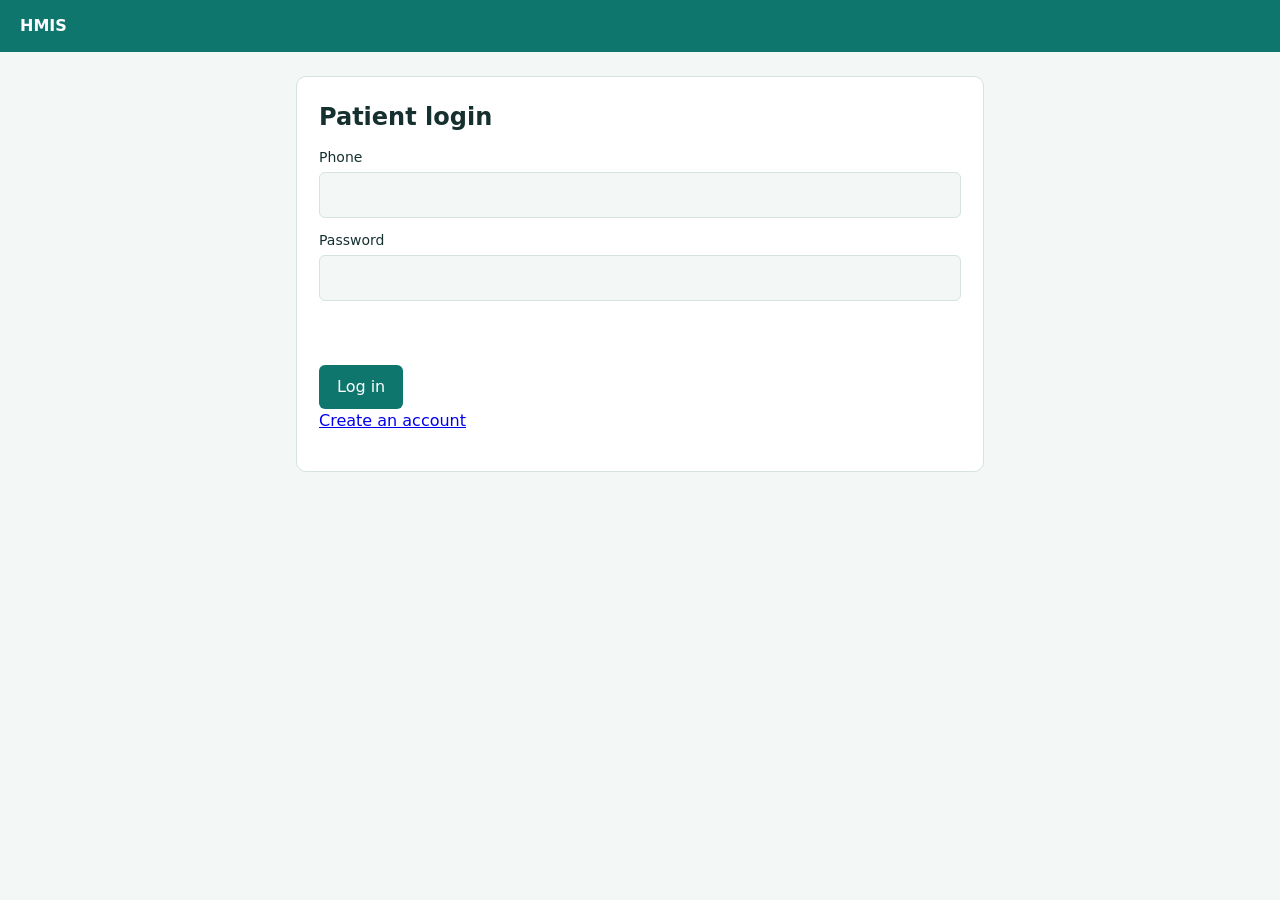
==== pages/appointment.html @ 529f3cb8 "Initial HMIS prototype" ====
<!DOCTYPE html><html lang="en"><head><meta charset="utf-8"><meta name="viewport" content="width=device-width,initial-scale=1"><title>HMIS</title><link rel="stylesheet" href="../style.css"><script src="../script.js"></script></head><body><header></header><main><script>guard()</script><div class="card"><h1>Book appointment</h1><form onsubmit="book(event)"><label>Department</label><select name="dept"><option>General</option><option>Cardiology</option><option>Orthopedics</option><option>Pediatrics</option></select><label>Date</label><input name="date" type="date" required><label>Time</label><select name="time"><option>10:00</option><option>11:00</option><option>14:00</option><option>16:00</option></select><button>Book appointment</button></form></div></main></body></html>
---- style.css ----
:root{--bg:#f3f7f6;--card:#fff;--ink:#16302f;--mute:#5d7574;--pri:#0f766e;--pri2:#0b5a54;--line:#d5e2e0;--ok:#2f855a}
@media(prefers-color-scheme:dark){:root{--bg:#0f1c1b;--card:#172a29;--ink:#e6f2f0;--mute:#9db8b5;--line:#2a4341;--pri:#2dd4bf;--pri2:#5eead4}}
*{box-sizing:border-box}
body{margin:0;font:16px/1.5 "Segoe UI",system-ui,sans-serif;background:var(--bg);color:var(--ink)}
header{background:var(--pri);color:#fff;padding:14px 20px;display:flex;justify-content:space-between;align-items:center}
header a{color:#fff;text-decoration:none;margin-left:14px;font-size:14px}
main{max-width:720px;margin:24px auto;padding:0 16px}
.card{background:var(--card);border:1px solid var(--line);border-radius:10px;padding:22px;margin-bottom:16px}
h1{font-size:24px;margin:0 0 6px}h2{font-size:18px;margin:0 0 10px}
p.m{color:var(--mute);margin:0 0 16px}
label{display:block;font-size:14px;margin:12px 0 4px}
input,select,textarea{width:100%;padding:10px;border:1px solid var(--line);border-radius:6px;background:var(--bg);color:var(--ink);font:inherit}
button,.btn{display:inline-block;background:var(--pri);color:#fff;border:0;border-radius:6px;padding:10px 18px;margin-top:16px;font:inherit;cursor:pointer;text-decoration:none}
button:hover,.btn:hover{background:var(--pri2)}
:focus-visible{outline:3px solid #f59e0b;outline-offset:2px}
.grid{display:grid;grid-template-columns:repeat(auto-fit,minmax(200px,1fr));gap:12px}
.grid a.card{color:inherit;text-decoration:none;margin:0}
table{width:100%;border-collapse:collapse}td,th{padding:8px;border-bottom:1px solid var(--line);text-align:left}
.err{color:#c53030;font-size:14px;min-height:20px}.ok{color:var(--ok)}
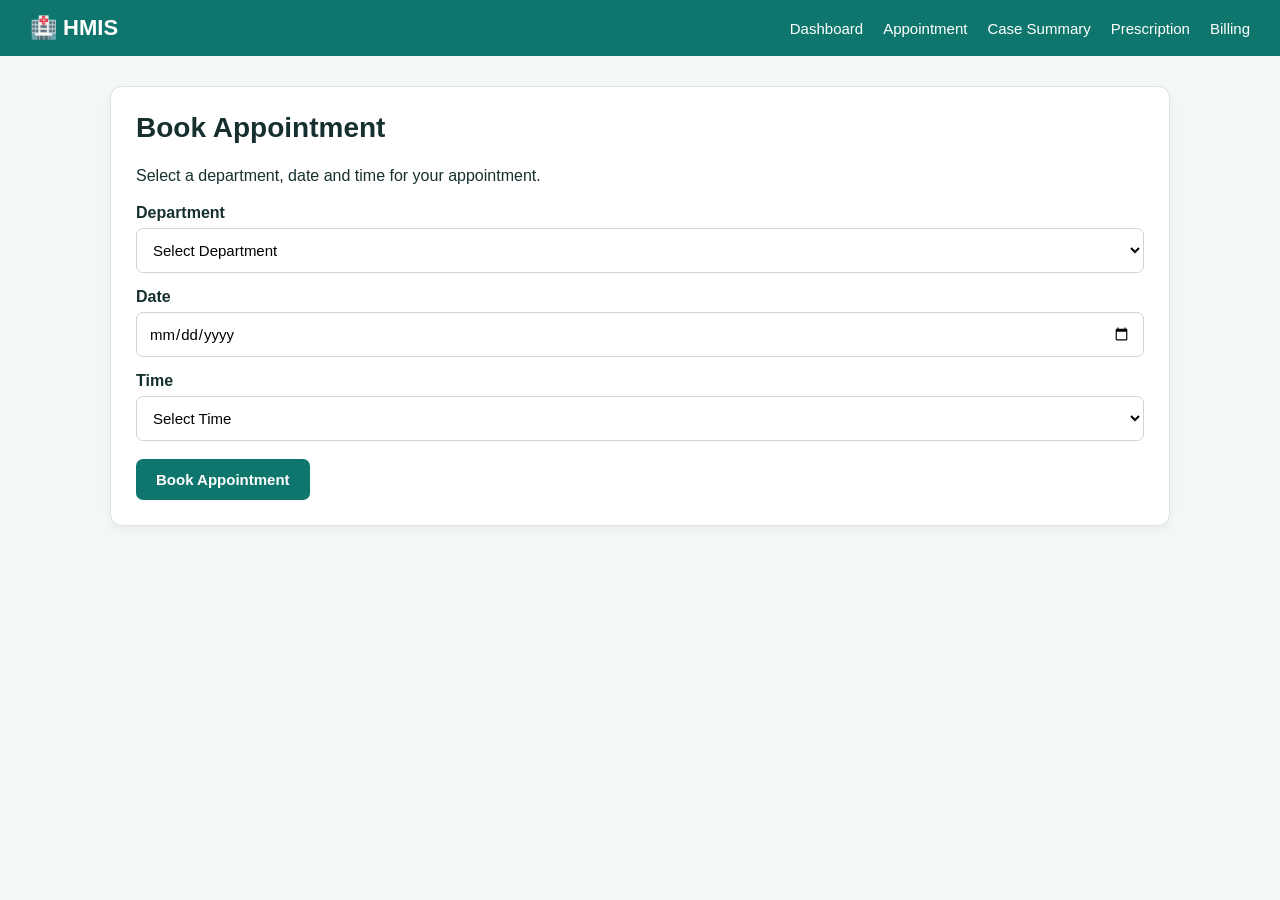
==== commit 47fe7d5f: "Update HMIS prototype" ====
--- a/pages/appointment.html
+++ b/pages/appointment.html
@@ -1 +1,135 @@
-<!DOCTYPE html><html lang="en"><head><meta charset="utf-8"><meta name="viewport" content="width=device-width,initial-scale=1"><title>HMIS</title><link rel="stylesheet" href="../style.css"><script src="../script.js"></script></head><body><header></header><main><script>guard()</script><div class="card"><h1>Book appointment</h1><form onsubmit="book(event)"><label>Department</label><select name="dept"><option>General</option><option>Cardiology</option><option>Orthopedics</option><option>Pediatrics</option></select><label>Date</label><input name="date" type="date" required><label>Time</label><select name="time"><option>10:00</option><option>11:00</option><option>14:00</option><option>16:00</option></select><button>Book appointment</button></form></div></main></body></html>+<!DOCTYPE html>
+<html lang="en">
+
+<head>
+    <meta charset="UTF-8">
+    <meta name="viewport" content="width=device-width, initial-scale=1.0">
+
+    <title>HMIS - Appointment</title>
+
+    <link rel="stylesheet" href="../style.css">
+    <script src="../script.js" defer></script>
+</head>
+
+<body>
+
+<header>
+    <div class="logo">🏥 HMIS</div>
+
+    <nav>
+        <a href="dashboard.html">Dashboard</a>
+        <a href="appointment.html">Appointment</a>
+        <a href="case-summary.html">Case Summary</a>
+        <a href="prescription.html">Prescription</a>
+        <a href="billing.html">Billing</a>
+    </nav>
+</header>
+
+<main>
+
+    <div class="card">
+
+        <h1>Book Appointment</h1>
+
+        <p>
+            Select a department, date and time for your appointment.
+        </p>
+
+        <form id="appointmentForm">
+
+            <label for="dept">
+                Department
+            </label>
+
+            <select id="dept" name="dept" required>
+
+                <option value="">
+                    Select Department
+                </option>
+
+                <option value="General">
+                    General
+                </option>
+
+                <option value="Cardiology">
+                    Cardiology
+                </option>
+
+                <option value="Orthopedics">
+                    Orthopedics
+                </option>
+
+                <option value="Pediatrics">
+                    Pediatrics
+                </option>
+
+            </select>
+
+
+            <label for="date">
+                Date
+            </label>
+
+            <input
+                id="date"
+                name="date"
+                type="date"
+                required
+            >
+
+
+            <label for="time">
+                Time
+            </label>
+
+            <select id="time" name="time" required>
+
+                <option value="">
+                    Select Time
+                </option>
+
+                <option value="10:00 AM">
+                    10:00 AM
+                </option>
+
+                <option value="11:00 AM">
+                    11:00 AM
+                </option>
+
+                <option value="2:00 PM">
+                    2:00 PM
+                </option>
+
+                <option value="4:00 PM">
+                    4:00 PM
+                </option>
+
+            </select>
+
+
+            <button type="submit">
+                Book Appointment
+            </button>
+
+        </form>
+
+    </div>
+
+</main>
+
+<script>
+
+document
+    .getElementById("appointmentForm")
+    .addEventListener("submit", function(event) {
+
+        event.preventDefault();
+
+        book(event);
+
+    });
+
+</script>
+
+</body>
+</html>
--- a/style.css
+++ b/style.css
@@ -1,19 +1,385 @@
-:root{--bg:#f3f7f6;--card:#fff;--ink:#16302f;--mute:#5d7574;--pri:#0f766e;--pri2:#0b5a54;--line:#d5e2e0;--ok:#2f855a}
-@media(prefers-color-scheme:dark){:root{--bg:#0f1c1b;--card:#172a29;--ink:#e6f2f0;--mute:#9db8b5;--line:#2a4341;--pri:#2dd4bf;--pri2:#5eead4}}
-*{box-sizing:border-box}
-body{margin:0;font:16px/1.5 "Segoe UI",system-ui,sans-serif;background:var(--bg);color:var(--ink)}
-header{background:var(--pri);color:#fff;padding:14px 20px;display:flex;justify-content:space-between;align-items:center}
-header a{color:#fff;text-decoration:none;margin-left:14px;font-size:14px}
-main{max-width:720px;margin:24px auto;padding:0 16px}
-.card{background:var(--card);border:1px solid var(--line);border-radius:10px;padding:22px;margin-bottom:16px}
-h1{font-size:24px;margin:0 0 6px}h2{font-size:18px;margin:0 0 10px}
-p.m{color:var(--mute);margin:0 0 16px}
-label{display:block;font-size:14px;margin:12px 0 4px}
-input,select,textarea{width:100%;padding:10px;border:1px solid var(--line);border-radius:6px;background:var(--bg);color:var(--ink);font:inherit}
-button,.btn{display:inline-block;background:var(--pri);color:#fff;border:0;border-radius:6px;padding:10px 18px;margin-top:16px;font:inherit;cursor:pointer;text-decoration:none}
-button:hover,.btn:hover{background:var(--pri2)}
-:focus-visible{outline:3px solid #f59e0b;outline-offset:2px}
-.grid{display:grid;grid-template-columns:repeat(auto-fit,minmax(200px,1fr));gap:12px}
-.grid a.card{color:inherit;text-decoration:none;margin:0}
-table{width:100%;border-collapse:collapse}td,th{padding:8px;border-bottom:1px solid var(--line);text-align:left}
-.err{color:#c53030;font-size:14px;min-height:20px}.ok{color:var(--ok)}+/* =========================================
+   HMIS - MAIN STYLESHEET
+========================================= */
+
+* {
+    box-sizing: border-box;
+}
+
+body {
+    margin: 0;
+    font-family: "Segoe UI", Arial, sans-serif;
+    background: #f3f7f6;
+    color: #16302f;
+}
+
+
+/* =========================================
+   HEADER
+========================================= */
+
+header {
+    background: #0f766e;
+    color: white;
+    padding: 15px 30px;
+
+    display: flex;
+    justify-content: space-between;
+    align-items: center;
+}
+
+.logo {
+    font-size: 22px;
+    font-weight: bold;
+}
+
+header nav {
+    display: flex;
+    gap: 20px;
+    align-items: center;
+}
+
+header nav a {
+    color: white;
+    text-decoration: none;
+    font-size: 15px;
+}
+
+header nav a:hover {
+    text-decoration: underline;
+}
+
+
+/* =========================================
+   MAIN
+========================================= */
+
+main {
+    max-width: 1100px;
+    margin: 30px auto;
+    padding: 0 20px;
+}
+
+
+/* =========================================
+   CARD
+========================================= */
+
+.card {
+    background: white;
+    border: 1px solid #dce5e4;
+    border-radius: 12px;
+    padding: 25px;
+    margin-bottom: 20px;
+
+    box-shadow: 0 3px 10px rgba(0, 0, 0, 0.05);
+}
+
+.card h1 {
+    margin-top: 0;
+    font-size: 28px;
+}
+
+.card h2 {
+    margin-top: 0;
+}
+
+.card h3 {
+    margin-bottom: 5px;
+}
+
+
+/* =========================================
+   TEXT
+========================================= */
+
+.m {
+    color: #647775;
+    margin-bottom: 20px;
+}
+
+p {
+    line-height: 1.6;
+}
+
+
+/* =========================================
+   FORM
+========================================= */
+
+label {
+    display: block;
+    font-weight: 600;
+    margin: 15px 0 6px;
+}
+
+input,
+select,
+textarea {
+    width: 100%;
+    padding: 12px;
+
+    border: 1px solid #cbd8d6;
+    border-radius: 7px;
+
+    font-size: 15px;
+    font-family: inherit;
+
+    background: white;
+}
+
+input:focus,
+select:focus,
+textarea:focus {
+    outline: none;
+    border-color: #0f766e;
+    box-shadow: 0 0 0 2px rgba(15, 118, 110, 0.1);
+}
+
+
+/* =========================================
+   BUTTON
+========================================= */
+
+button,
+.button {
+    display: inline-block;
+
+    background: #0f766e;
+    color: white;
+
+    padding: 12px 20px;
+
+    border: none;
+    border-radius: 7px;
+
+    text-decoration: none;
+
+    font-size: 15px;
+    font-weight: 600;
+
+    cursor: pointer;
+
+    margin-top: 18px;
+}
+
+button:hover,
+.button:hover {
+    background: #0b5f59;
+}
+
+
+/* =========================================
+   GRID
+========================================= */
+
+.grid {
+    display: grid;
+
+    grid-template-columns:
+        repeat(4, 1fr);
+
+    gap: 15px;
+}
+
+
+/* =========================================
+   BUTTON CARD
+========================================= */
+
+.grid .card {
+    text-decoration: none;
+    color: #16302f;
+
+    transition: 0.2s;
+}
+
+.grid .card:hover {
+    transform: translateY(-3px);
+
+    box-shadow:
+        0 6px 15px
+        rgba(0, 0, 0, 0.1);
+}
+
+
+/* =========================================
+   TABLE
+========================================= */
+
+table {
+    width: 100%;
+
+    border-collapse: collapse;
+
+    margin-top: 15px;
+
+    background: white;
+}
+
+th,
+td {
+    padding: 12px;
+
+    border-bottom:
+        1px solid #dce5e4;
+
+    text-align: left;
+}
+
+th {
+    background: #eef5f4;
+    font-weight: 600;
+}
+
+tr:hover {
+    background: #f8fbfa;
+}
+
+
+/* =========================================
+   ERROR MESSAGE
+========================================= */
+
+.err {
+    color: #dc2626;
+
+    font-size: 14px;
+
+    margin: 10px 0;
+}
+
+
+/* =========================================
+   LOGIN
+========================================= */
+
+.login-card {
+    max-width: 500px;
+
+    margin: 40px auto;
+}
+
+
+/* =========================================
+   HOME PAGE
+========================================= */
+
+.home-card {
+    text-align: center;
+}
+
+.home-card h1 {
+    font-size: 32px;
+}
+
+.home-card .button {
+    margin: 5px;
+}
+
+
+/* =========================================
+   PATIENT INFORMATION
+========================================= */
+
+.patient-info {
+    background: #eef5f4;
+
+    padding: 12px 18px;
+
+    border-radius: 8px;
+
+    margin: 20px 0;
+}
+
+
+/* =========================================
+   CONFIRMATION
+========================================= */
+
+.confirmation {
+    text-align: center;
+
+    padding: 50px;
+}
+
+.success-icon {
+    font-size: 60px;
+
+    margin-bottom: 15px;
+}
+
+.ok {
+    color: #15803d;
+}
+
+
+/* =========================================
+   RESPONSIVE DESIGN
+========================================= */
+
+@media (max-width: 800px) {
+
+    header {
+        flex-direction: column;
+
+        gap: 15px;
+
+        text-align: center;
+    }
+
+    header nav {
+        flex-wrap: wrap;
+
+        justify-content: center;
+    }
+
+    .grid {
+        grid-template-columns: 1fr;
+    }
+
+    main {
+        margin-top: 20px;
+    }
+
+}
+
+
+/* =========================================
+   MOBILE
+========================================= */
+
+@media (max-width: 500px) {
+
+    header {
+        padding: 15px;
+    }
+
+    main {
+        padding: 0 12px;
+    }
+
+    .card {
+        padding: 18px;
+    }
+
+    .card h1 {
+        font-size: 23px;
+    }
+
+    table {
+        font-size: 13px;
+    }
+
+    th,
+    td {
+        padding: 8px;
+    }
+
+    .button,
+    button {
+        width: 100%;
+        text-align: center;
+    }
+
+}
